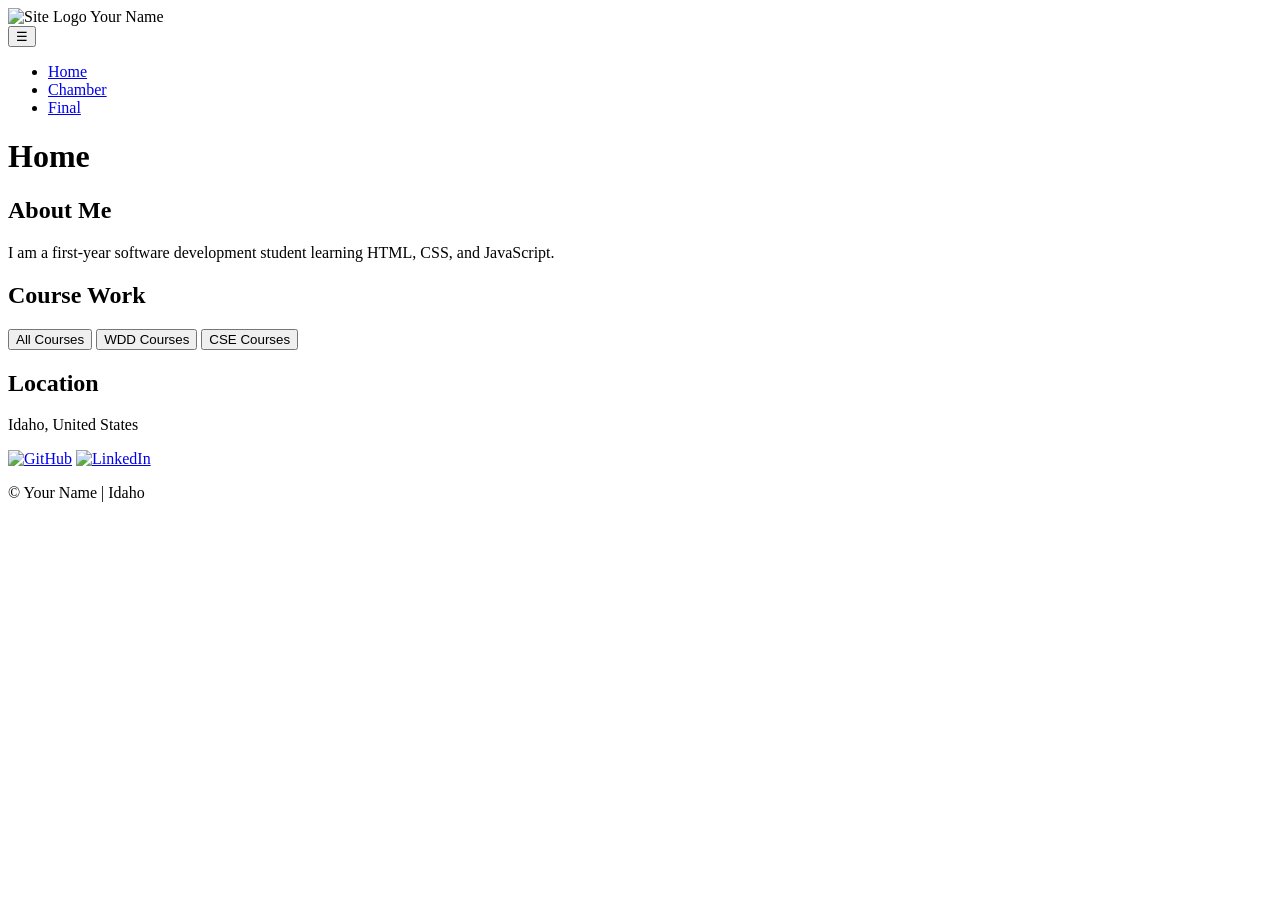
==== week01/Course Home Page/index.html @ 42fd3f45 "Add initial Course Home Page HTML structure" ====
<!DOCTYPE html>
<html lang="en">
<head>
    <meta charset="UTF-8">
    <meta name="viewport" content="width=device-width, initial-scale=1.0">
    <title>WDD231 Course Home Page</title>
    <meta name="description" content="Course home page for WDD231 - Web Frontend Development">
    <meta name="author" content="Your Name">
    
    <!-- Google Fonts -->
    <link href="https://fonts.googleapis.com/css2?family=Roboto:wght@300;400;700&display=swap" rel="stylesheet">
    
    <!-- CSS -->
    <link rel="stylesheet" href="styles/small.css">
    <link rel="stylesheet" href="styles/larger.css">
    
    <!-- JavaScript with defer -->
    <script src="scripts/navigation.js" defer></script>
    <script src="scripts/dates.js" defer></script>
    <script src="scripts/courses.js" defer></script>
</head>
<body>
    <header>
        <div class="logo">
            <img src="images/logo.svg" alt="Site Logo" width="50" height="50">
            <span>Your Name</span>
        </div>
        <button id="hamburgerBtn">☰</button>
    </header>
    
    <nav id="primaryNav">
        <ul>
            <li><a href="index.html" class="active">Home</a></li>
            <li><a href="#">Chamber</a></li>
            <li><a href="#">Final</a></li>
        </ul>
    </nav>
    
    <main>
        <h1>Home</h1>
        
        <section class="about">
            <h2>About Me</h2>
            <p>I am a first-year software development student learning HTML, CSS, and JavaScript.</p>
        </section>
        
        <section class="courses">
            <h2>Course Work</h2>
            <div class="button-group">
                <button id="allBtn">All Courses</button>
                <button id="wddBtn">WDD Courses</button>
                <button id="cseBtn">CSE Courses</button>
            </div>
            <div id="courseCards" class="course-grid"></div>
            <p id="totalCredits" class="total-credits"></p>
        </section>
        
        <section class="location">
            <h2>Location</h2>
            <p>Idaho, United States</p>
        </section>
    </main>
    
    <footer>
        <div class="social">
            <a href="https://github.com/yourusername"><img src="images/github-icon.svg" alt="GitHub"></a>
            <a href="https://linkedin.com/in/yourusername"><img src="images/linkedin-icon.svg" alt="LinkedIn"></a>
        </div>
        <div class="footer-info">
            <p>&copy; <span id="currentyear"></span> Your Name | Idaho</p>
            <p id="lastModified"></p>
        </div>
    </footer>
</body>
</html>
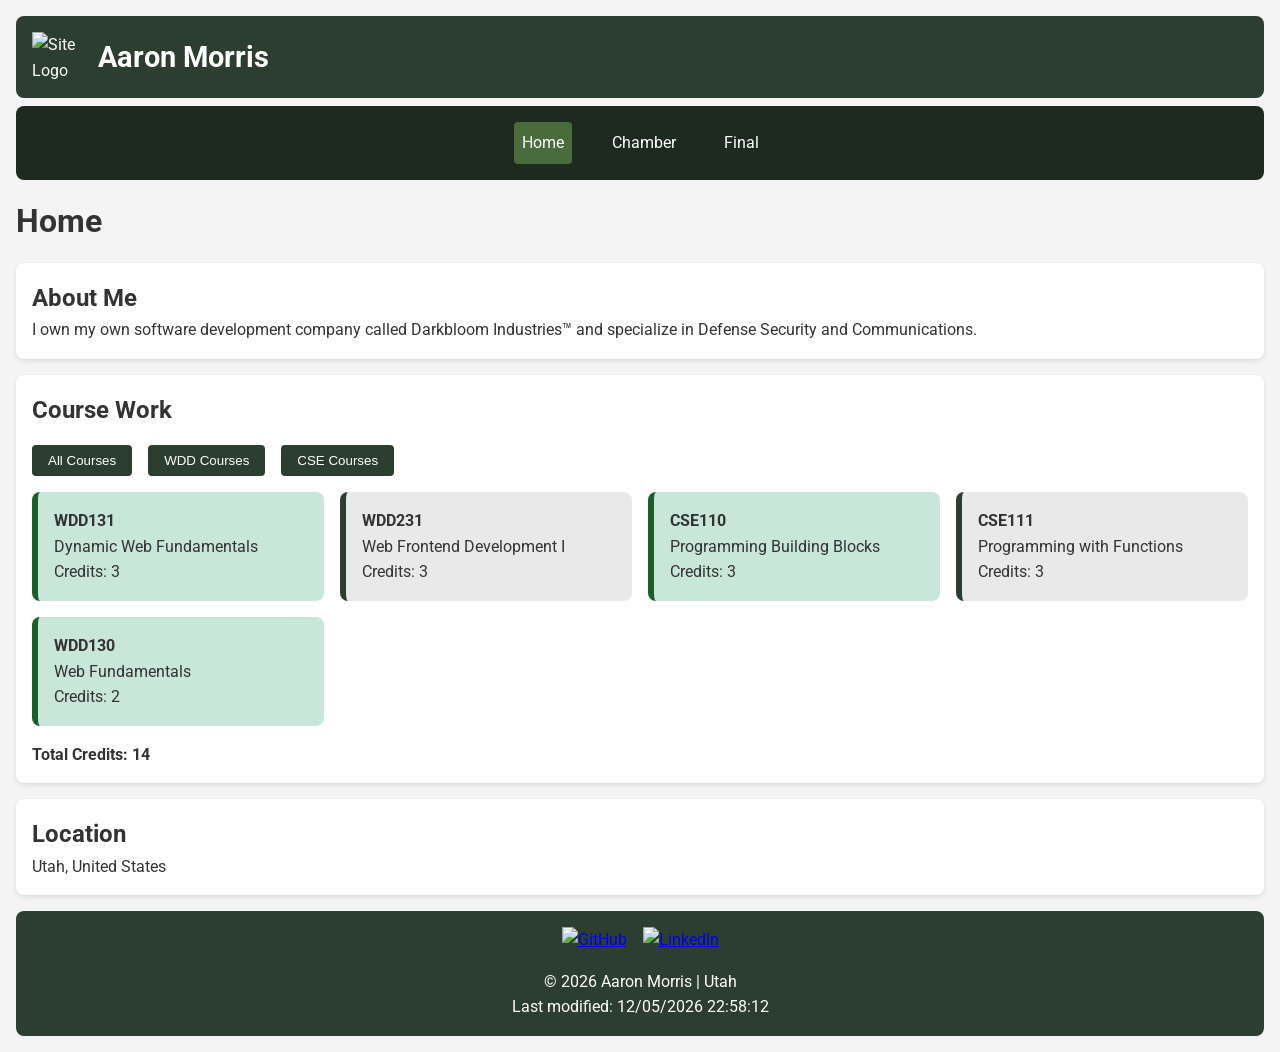
==== commit ec668d5f: "commit changes to about me and footer" ====
--- a/week01/Course Home Page/index.html
+++ b/week01/Course Home Page/index.html
@@ -23,7 +23,7 @@
     <header>
         <div class="logo">
             <img src="images/logo.svg" alt="Site Logo" width="50" height="50">
-            <span>Your Name</span>
+            <span>Aaron Morris</span>
         </div>
         <button id="hamburgerBtn">☰</button>
     </header>
@@ -41,7 +41,7 @@
         
         <section class="about">
             <h2>About Me</h2>
-            <p>I am a first-year software development student learning HTML, CSS, and JavaScript.</p>
+            <p>I own my own software development company called Darkbloom Industries™ and specialize in Defense Security and Communications.</p>
         </section>
         
         <section class="courses">
@@ -57,7 +57,7 @@
         
         <section class="location">
             <h2>Location</h2>
-            <p>Idaho, United States</p>
+            <p>Utah, United States</p>
         </section>
     </main>
     
@@ -67,7 +67,7 @@
             <a href="https://linkedin.com/in/yourusername"><img src="images/linkedin-icon.svg" alt="LinkedIn"></a>
         </div>
         <div class="footer-info">
-            <p>&copy; <span id="currentyear"></span> Your Name | Idaho</p>
+            <p>&copy; <span id="currentyear"></span> Aaron Morris | Utah</p>
             <p id="lastModified"></p>
         </div>
     </footer>
--- a/week01/Course Home Page/styles/small.css
+++ b/week01/Course Home Page/styles/small.css
@@ -0,0 +1,156 @@
+* {
+    margin: 0;
+    padding: 0;
+    box-sizing: border-box;
+}
+
+body {
+    font-family: 'Roboto', sans-serif;
+    line-height: 1.6;
+    background: #f4f4f4;
+    color: #333;
+    padding: 1rem;
+}
+
+header {
+    display: flex;
+    justify-content: space-between;
+    align-items: center;
+    background: #2c3e2f;
+    color: white;
+    padding: 1rem;
+    border-radius: 8px;
+}
+
+.logo {
+    display: flex;
+    align-items: center;
+    gap: 1rem;
+}
+
+.logo span {
+    font-size: 1.5rem;
+    font-weight: bold;
+}
+
+#hamburgerBtn {
+    font-size: 2rem;
+    background: none;
+    border: none;
+    color: white;
+    cursor: pointer;
+}
+
+nav {
+    background: #1e2a1f;
+    margin-top: 0.5rem;
+    border-radius: 8px;
+    max-height: 0;
+    overflow: hidden;
+    transition: max-height 0.3s ease;
+}
+
+nav.open {
+    max-height: 300px;
+}
+
+nav ul {
+    list-style: none;
+    padding: 0.5rem;
+}
+
+nav li {
+    margin: 0.5rem 0;
+}
+
+nav a {
+    display: block;
+    padding: 0.5rem;
+    color: white;
+    text-decoration: none;
+    border-radius: 4px;
+}
+
+nav a:hover,
+nav a.active {
+    background: #4a6b3c;
+}
+
+main {
+    margin: 1rem 0;
+}
+
+h1 {
+    margin-bottom: 1rem;
+}
+
+section {
+    background: white;
+    padding: 1rem;
+    margin-bottom: 1rem;
+    border-radius: 8px;
+    box-shadow: 0 2px 4px rgba(0,0,0,0.1);
+}
+
+.button-group {
+    display: flex;
+    gap: 1rem;
+    margin: 1rem 0;
+}
+
+.button-group button {
+    background: #2c3e2f;
+    color: white;
+    border: none;
+    padding: 0.5rem 1rem;
+    border-radius: 4px;
+    cursor: pointer;
+}
+
+.button-group button:hover {
+    background: #4a6b3c;
+}
+
+.course-grid {
+    display: flex;
+    flex-direction: column;
+    gap: 1rem;
+    margin: 1rem 0;
+}
+
+.course-card {
+    background: #e9e9e9;
+    padding: 1rem;
+    border-radius: 8px;
+    border-left: 6px solid #2c3e2f;
+}
+
+.course-card.completed {
+    background: #c8e6d9;
+    border-left-color: #1b5e2a;
+}
+
+.total-credits {
+    font-weight: bold;
+    margin-top: 1rem;
+}
+
+footer {
+    background: #2c3e2f;
+    color: white;
+    padding: 1rem;
+    border-radius: 8px;
+    text-align: center;
+}
+
+.social {
+    display: flex;
+    justify-content: center;
+    gap: 1rem;
+    margin-bottom: 1rem;
+}
+
+.social img {
+    width: 30px;
+    height: 30px;
+}
--- a/week01/Course Home Page/styles/larger.css
+++ b/week01/Course Home Page/styles/larger.css
@@ -0,0 +1,26 @@
+@media (min-width: 32.5rem) {
+    #hamburgerBtn {
+        display: none;
+    }
+    
+    nav {
+        max-height: none;
+        overflow: visible;
+    }
+    
+    nav ul {
+        display: flex;
+        justify-content: center;
+        gap: 2rem;
+    }
+    
+    .course-grid {
+        display: grid;
+        grid-template-columns: repeat(auto-fill, minmax(250px, 1fr));
+        gap: 1rem;
+    }
+    
+    .logo span {
+        font-size: 1.8rem;
+    }
+}
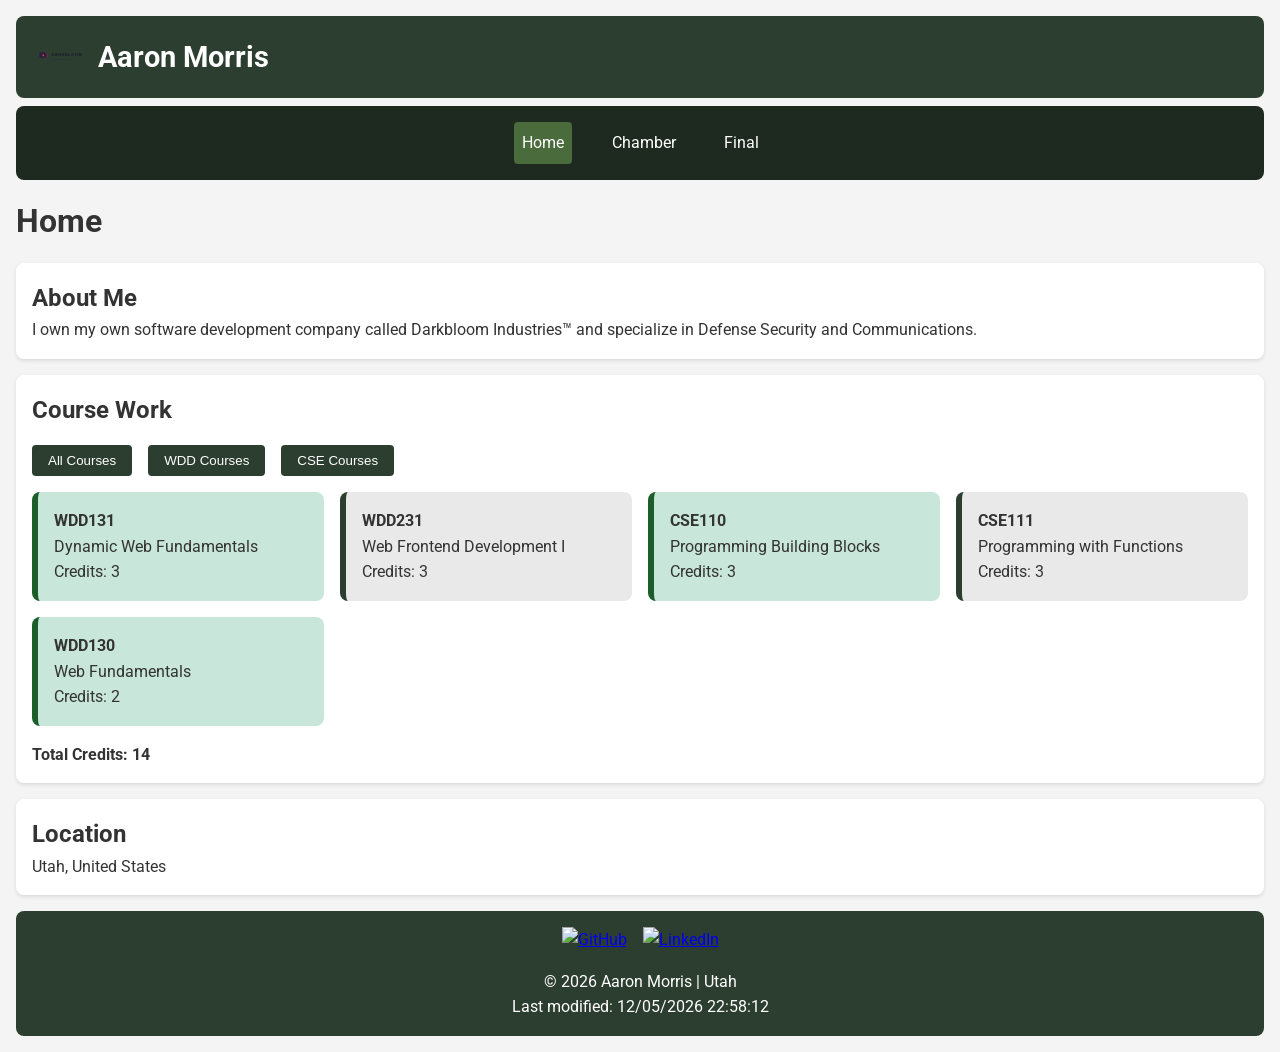
==== commit 2bdaebfd: "commit html and logo changes" ====
--- a/week01/Course Home Page/index.html
+++ b/week01/Course Home Page/index.html
@@ -64,7 +64,7 @@
     <footer>
         <div class="social">
             <a href="https://github.com/yourusername"><img src="images/github-icon.svg" alt="GitHub"></a>
-            <a href="https://linkedin.com/in/yourusername"><img src="images/linkedin-icon.svg" alt="LinkedIn"></a>
+            <a href="https://www.linkedin.com/in/aaron-morris-11aa24129/"><img src="images/linkedin-icon.svg" alt="LinkedIn"></a>
         </div>
         <div class="footer-info">
             <p>&copy; <span id="currentyear"></span> Aaron Morris | Utah</p>
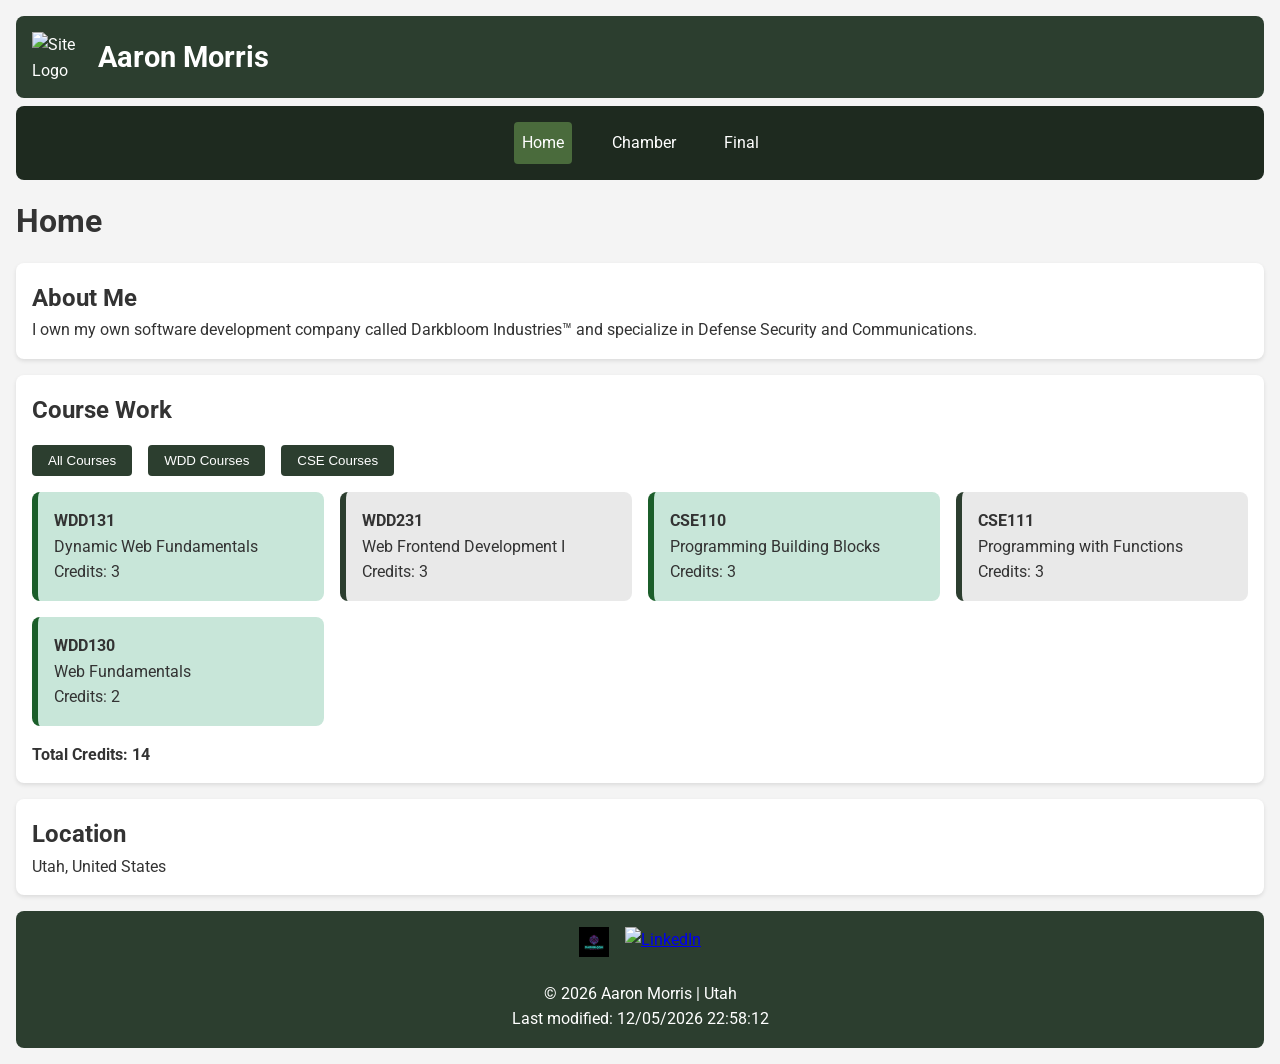
==== commit e25f633c: "commit" ====
--- a/week01/Course Home Page/index.html
+++ b/week01/Course Home Page/index.html
@@ -63,7 +63,7 @@
     
     <footer>
         <div class="social">
-            <a href="https://github.com/yourusername"><img src="images/github-icon.svg" alt="GitHub"></a>
+            <a href="https://github.com/yourusername"><img src="images/darkbloomindustrieslogo.svg" alt="GitHub"></a>
             <a href="https://www.linkedin.com/in/aaron-morris-11aa24129/"><img src="images/linkedin-icon.svg" alt="LinkedIn"></a>
         </div>
         <div class="footer-info">
